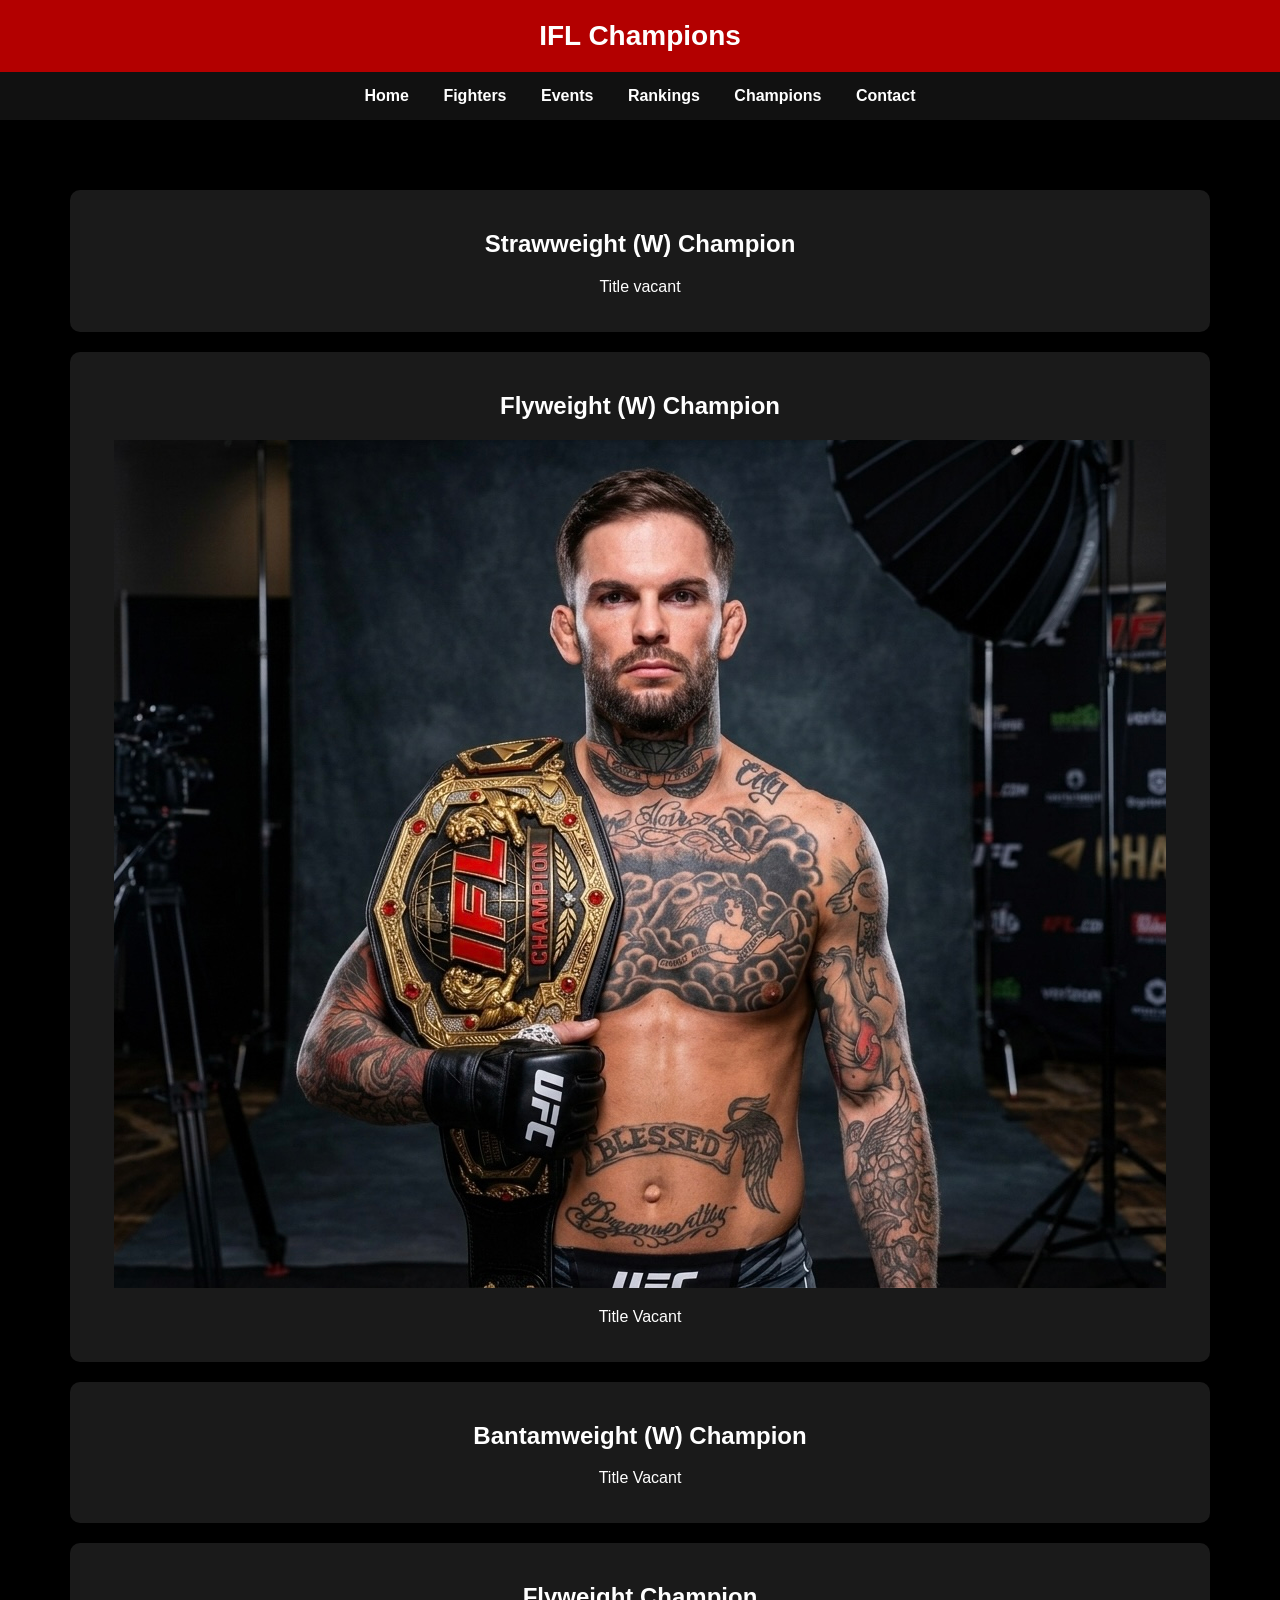
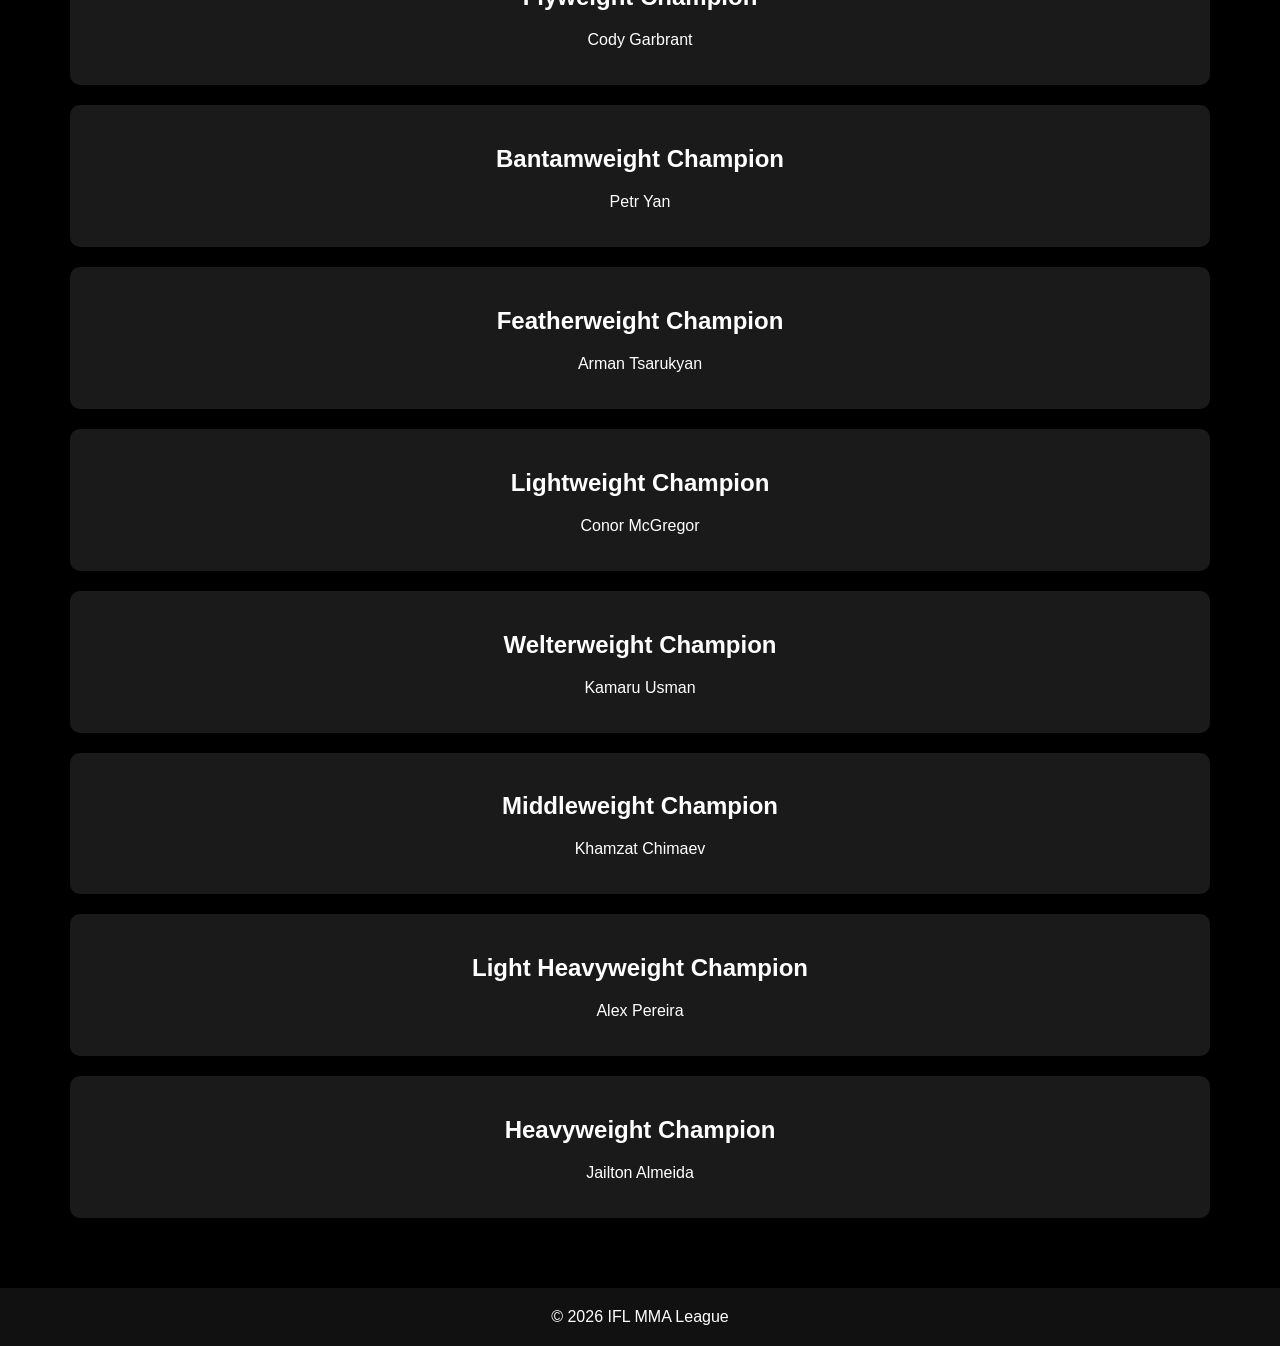
==== champions.html @ 28e75700 "Add champions page" ====
<!DOCTYPE html>
<html>
<head>
<title>Champions</title>
<link rel="stylesheet" href="style.css">
</head>
<body>

<header>IFL Champions</header>

<nav>
<a href="index.html">Home</a>
<a href="fighters.html">Fighters</a>
<a href="events.html">Events</a>
<a href="rankings.html">Rankings</a>
<a href="champions.html">Champions</a>
<a href="contact.html">Contact</a>
</nav>

<section>

<div class="card">
<h2>Strawweight (W) Champion</h2>
<p>Title vacant</p>
</div>

<div class="card">
<h2>Flyweight (W) Champion</h2>
<img src="cody.jpg">
<p>Title Vacant</p>
</div>
  
<div class="card">
<h2>Bantamweight (W) Champion</h2>
<p>Title Vacant</p>
</div>
  
<div class="card">
<h2>Flyweight Champion</h2>
<p>Cody Garbrant</p>
</div>
  
<div class="card">
<h2>Bantamweight Champion</h2>
<p>Petr Yan</p>
</div>
  
<div class="card">
<h2>Featherweight Champion</h2>
<p>Arman Tsarukyan</p>
</div>
  
<div class="card">
<h2>Lightweight Champion</h2>
<p>Conor McGregor</p>
</div>
  
<div class="card">
<h2>Welterweight Champion</h2>
<p>Kamaru Usman</p>
</div>
  
<div class="card">
<h2>Middleweight Champion</h2>
<p>Khamzat Chimaev</p>
</div>
  
<div class="card">
<h2>Light Heavyweight Champion</h2>
<p>Alex Pereira</p>
</div>
  
<div class="card">
<h2>Heavyweight Champion</h2>
<p>Jailton Almeida</p>
</div>

</section>

<footer>
© 2026 IFL MMA League
</footer>

</body>
</html>
---- style.css ----
body {
background-color: #000;
color: white;
font-family: Arial, sans-serif;
margin: 0;
}

header {
background: #b30000;
padding: 20px;
text-align: center;
font-size: 28px;
font-weight: bold;
}

nav {
background: #111;
padding: 15px;
text-align: center;
}

nav a {
color: white;
margin: 15px;
text-decoration: none;
font-weight: bold;
}

nav a:hover {
color: red;
}

section {
padding: 50px;
text-align: center;
}

.card {
background: #1a1a1a;
margin: 20px;
padding: 20px;
border-radius: 10px;
}

footer {
background: #111;
padding: 20px;
text-align: center;
}
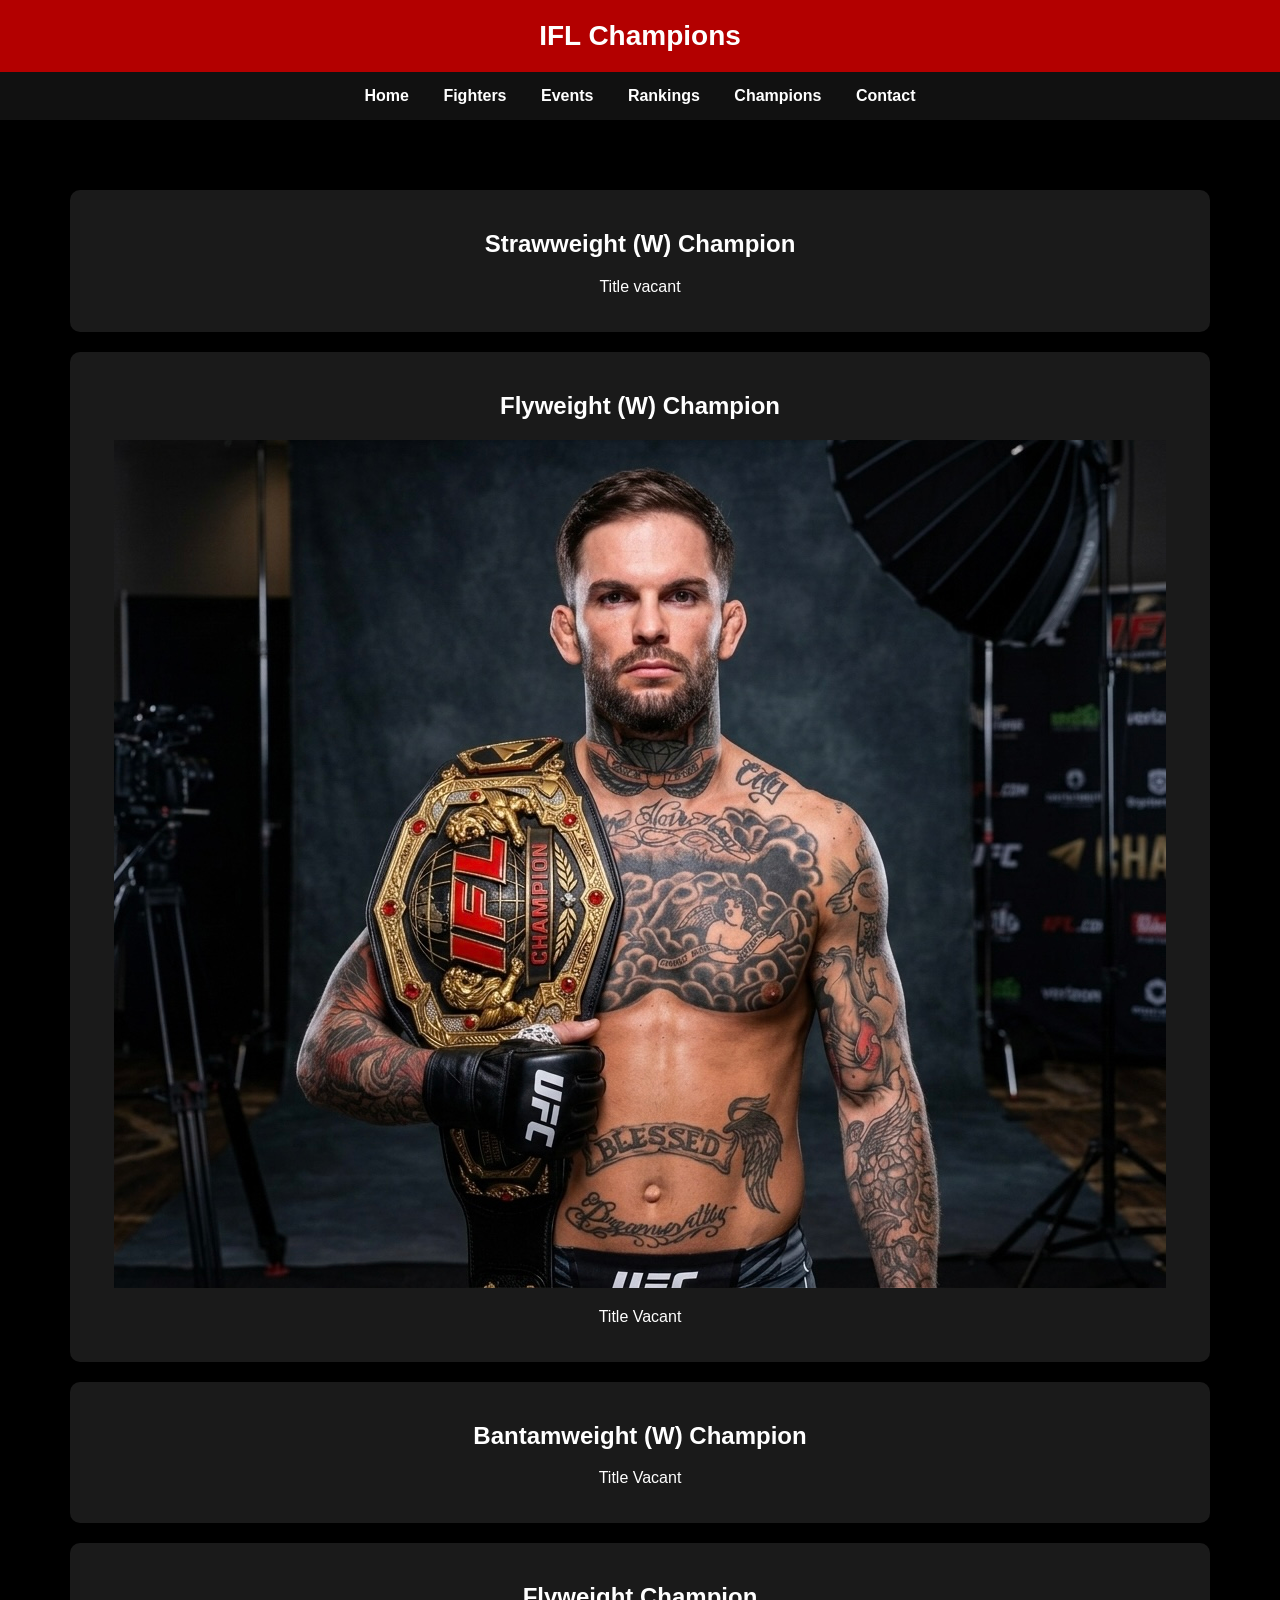
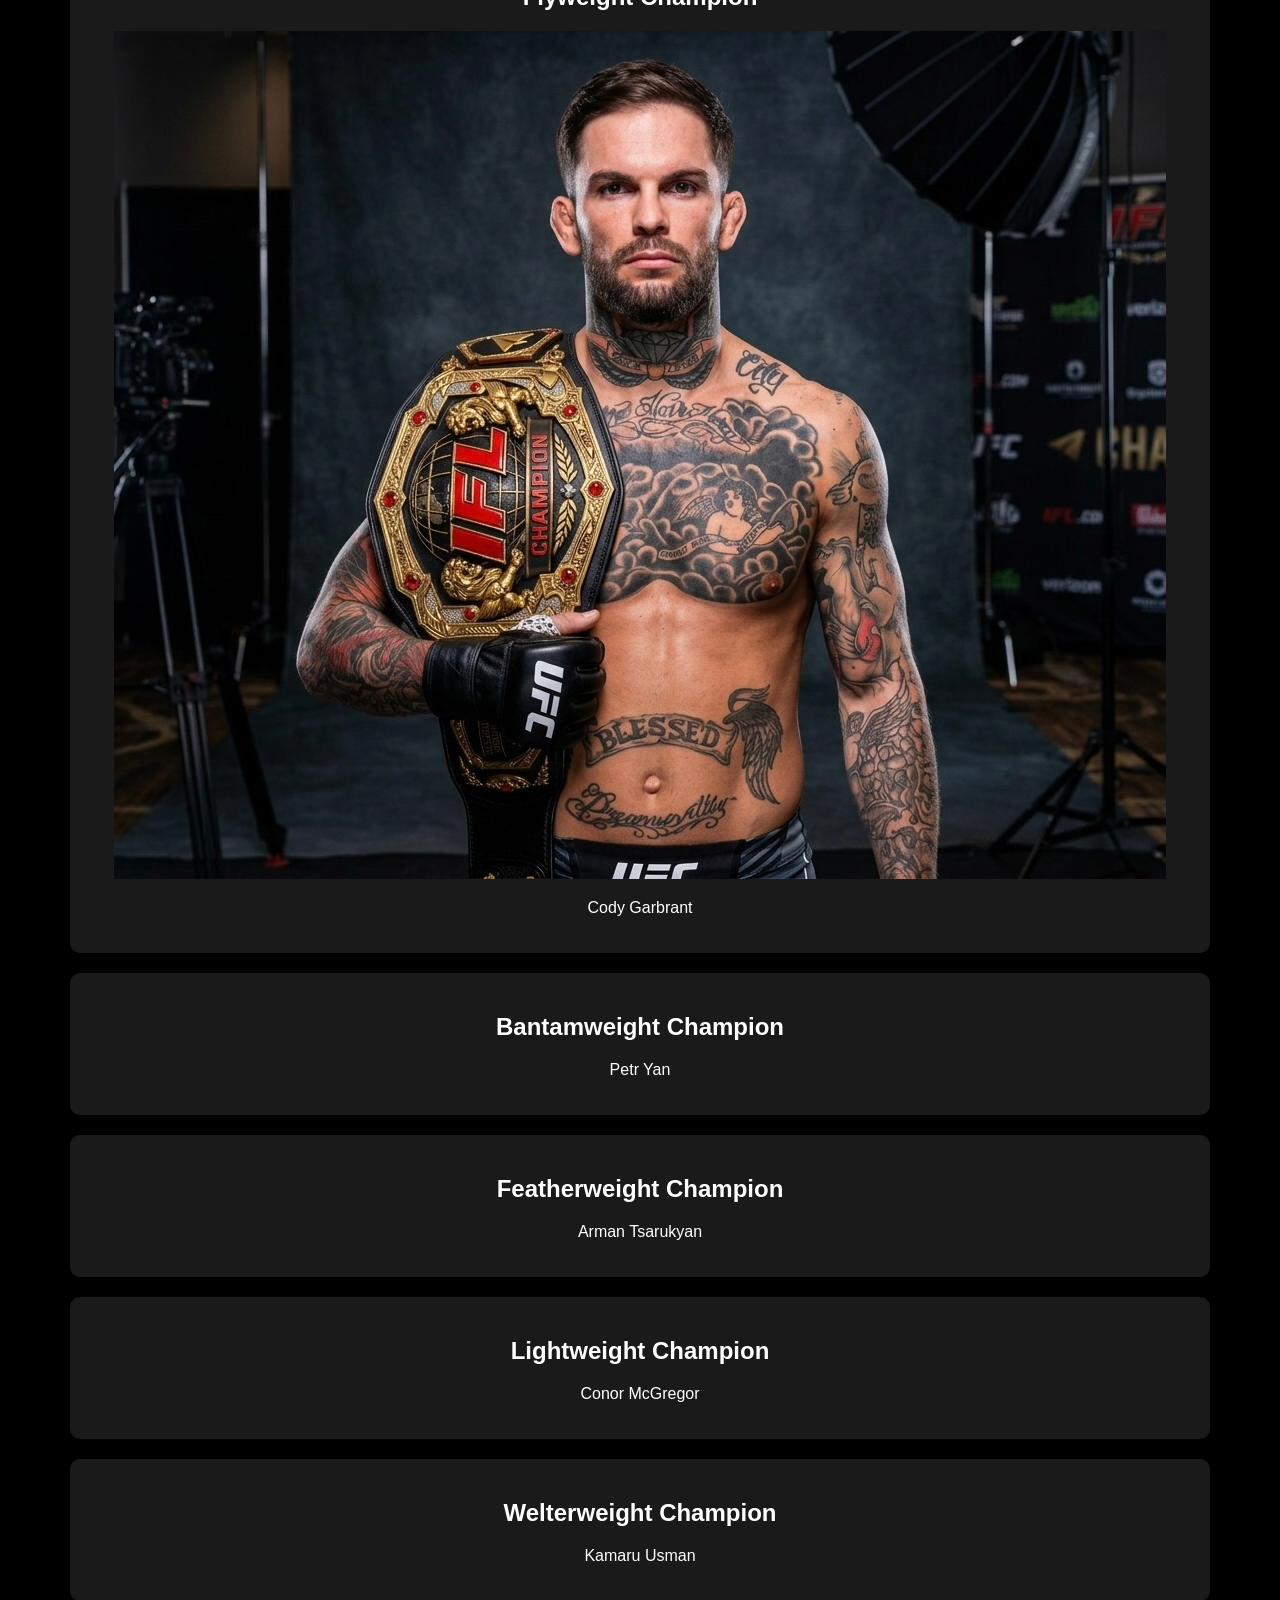
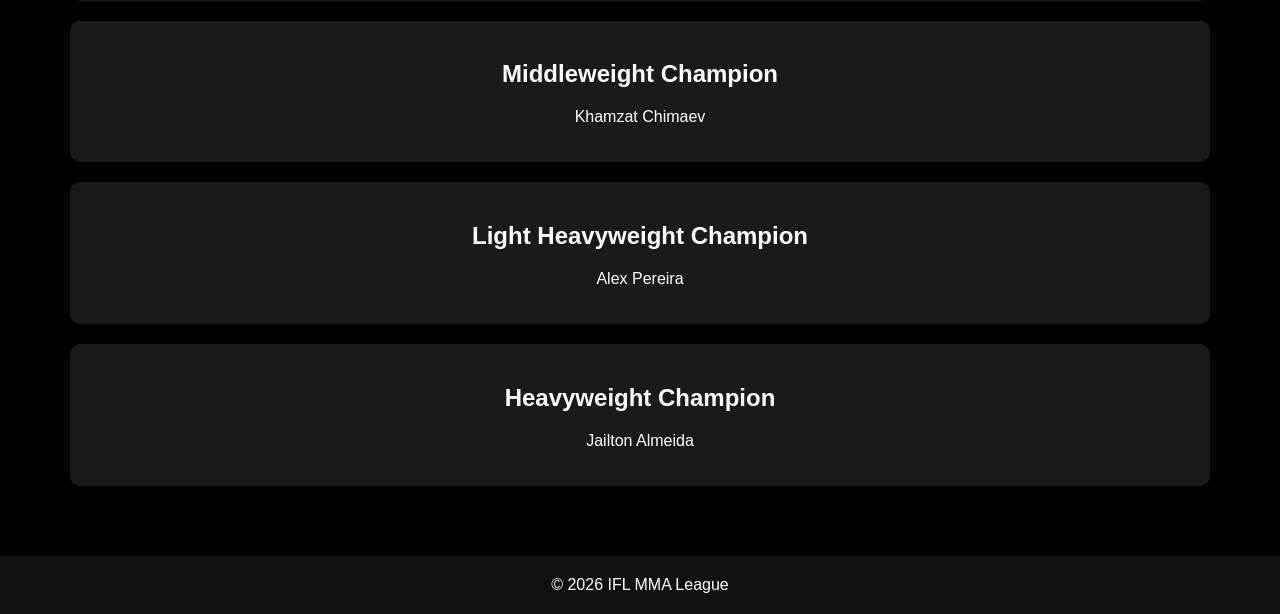
==== commit abe1de1e: "Add champions page" ====
--- a/champions.html
+++ b/champions.html
@@ -37,6 +37,7 @@
   
 <div class="card">
 <h2>Flyweight Champion</h2>
+<img src="cody.jpg">
 <p>Cody Garbrant</p>
 </div>
   
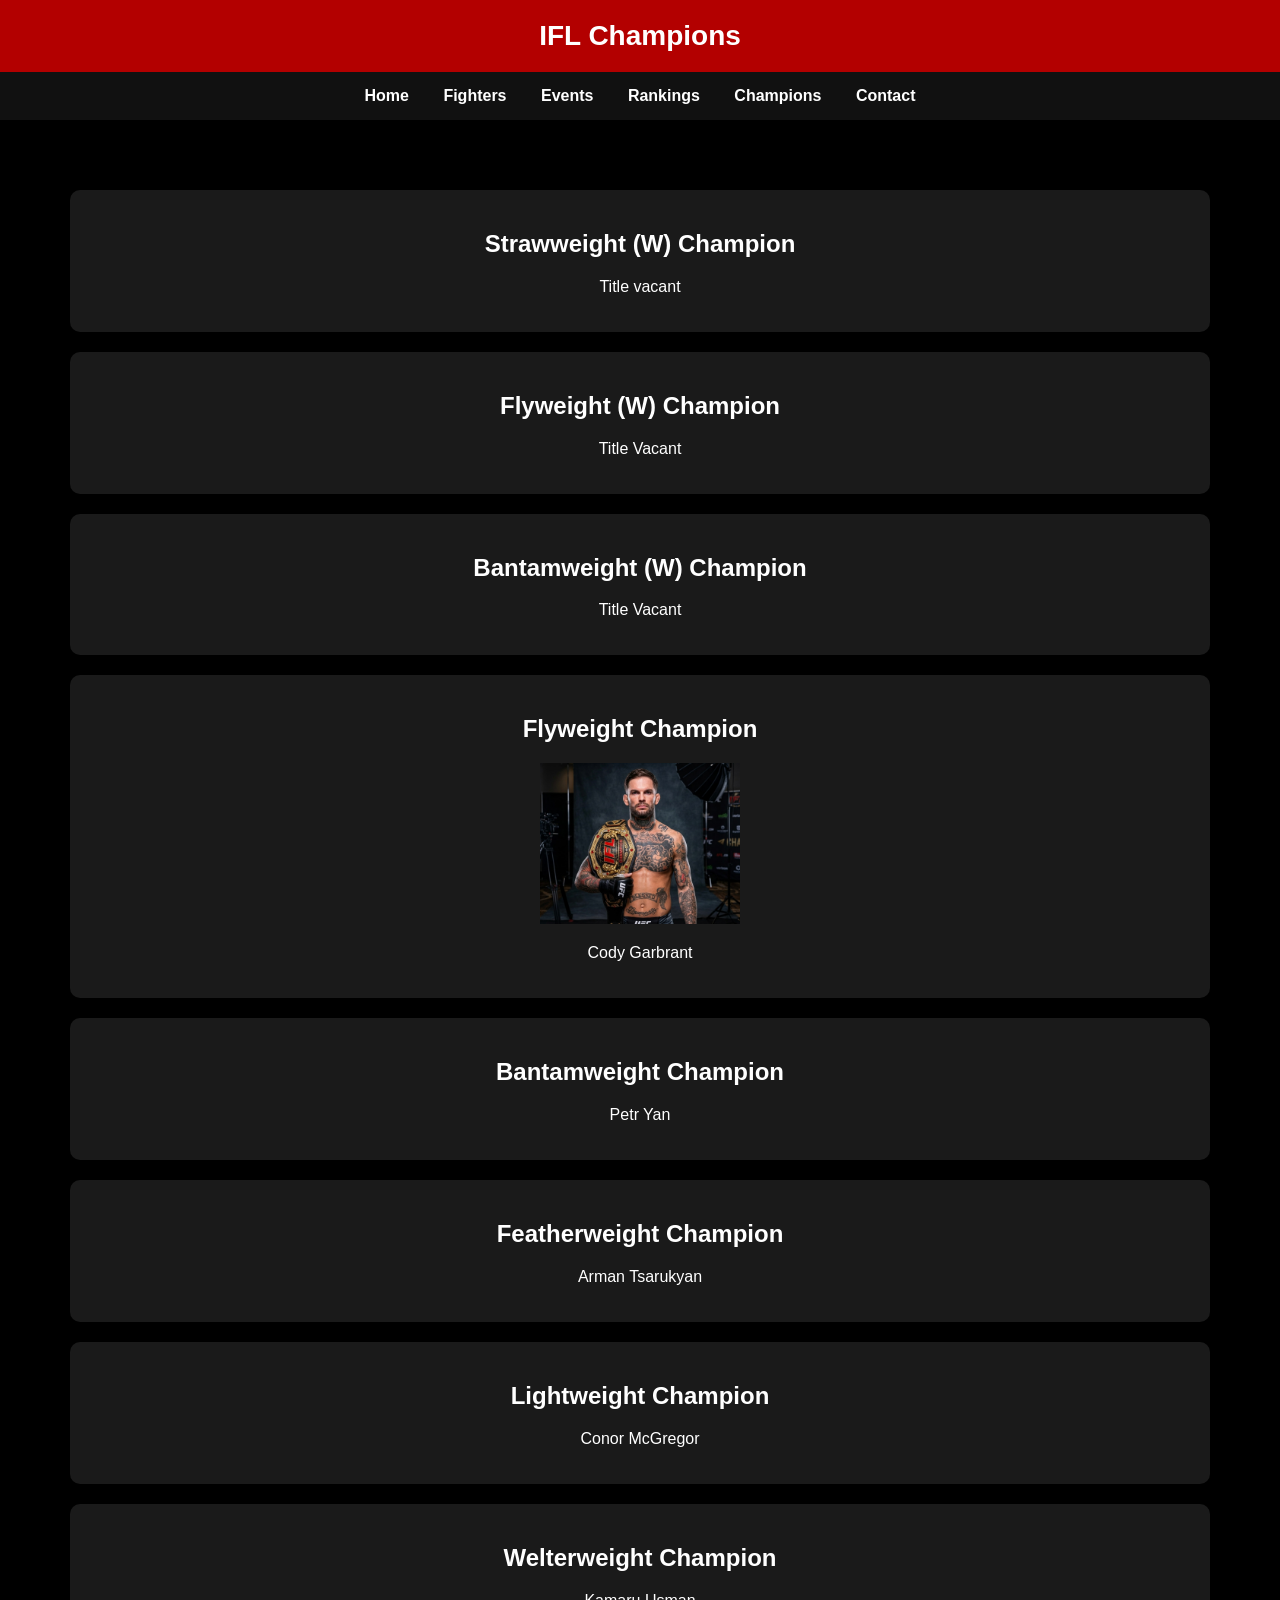
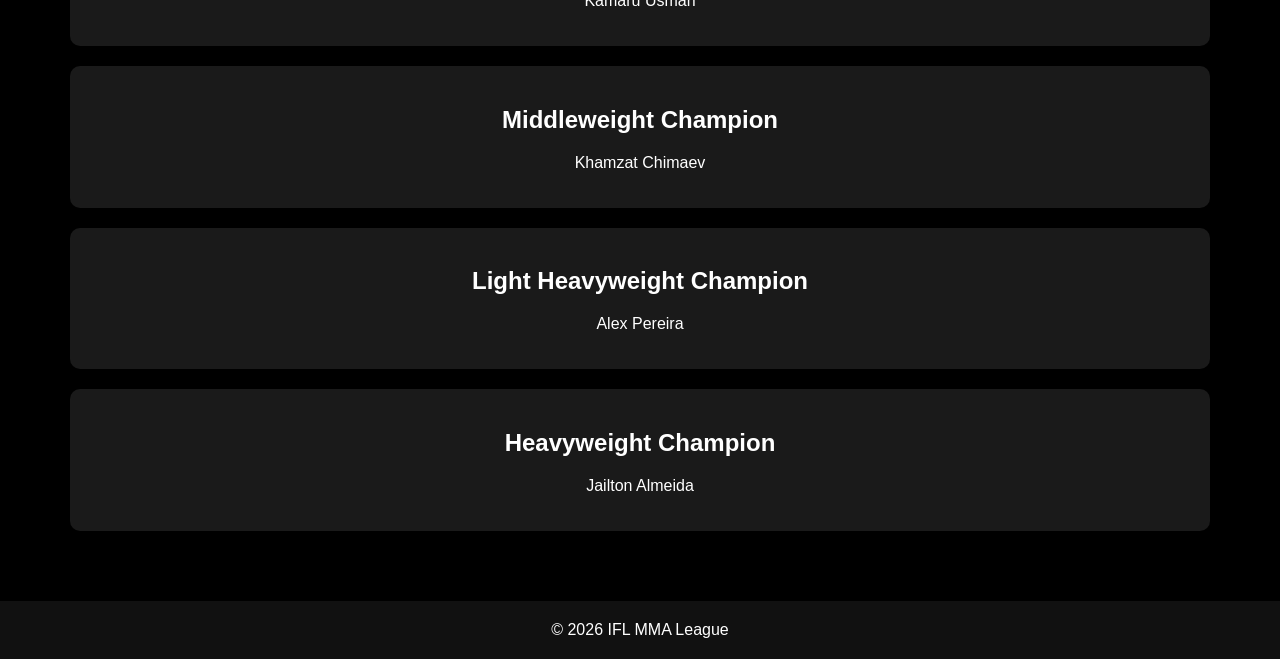
==== commit 8fee039a: "Add champions page" ====
--- a/champions.html
+++ b/champions.html
@@ -26,7 +26,6 @@
 
 <div class="card">
 <h2>Flyweight (W) Champion</h2>
-<img src="cody.jpg">
 <p>Title Vacant</p>
 </div>
   
@@ -37,7 +36,7 @@
   
 <div class="card">
 <h2>Flyweight Champion</h2>
-<img src="cody.jpg">
+<img src="cody.jpg" width="200">
 <p>Cody Garbrant</p>
 </div>
   
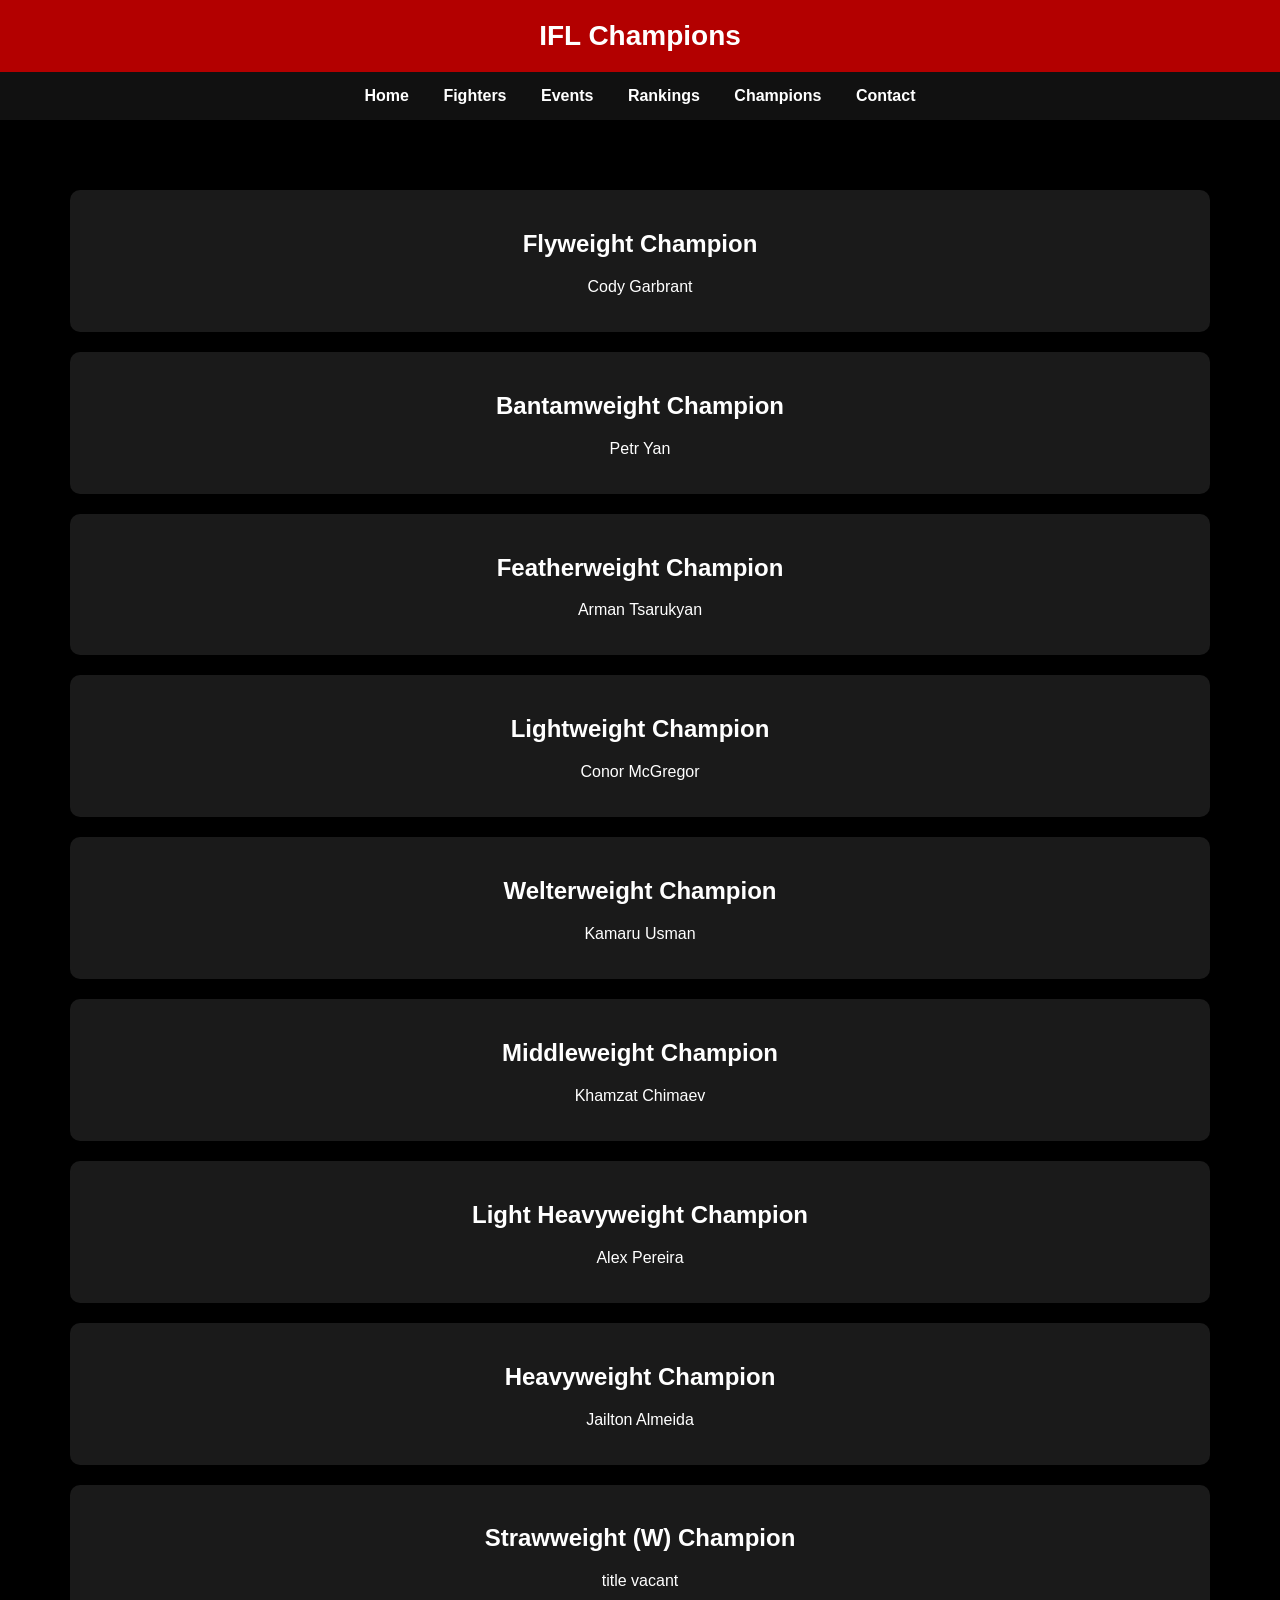
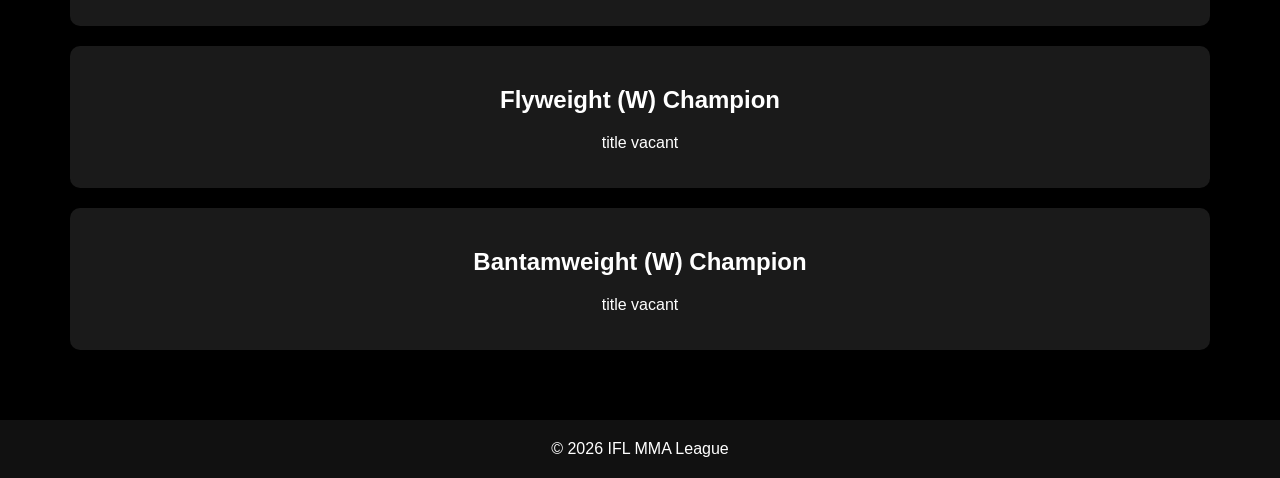
==== commit 12a371d1: "Add champions page" ====
--- a/champions.html
+++ b/champions.html
@@ -18,25 +18,9 @@
 </nav>
 
 <section>
-
-<div class="card">
-<h2>Strawweight (W) Champion</h2>
-<p>Title vacant</p>
-</div>
-
-<div class="card">
-<h2>Flyweight (W) Champion</h2>
-<p>Title Vacant</p>
-</div>
-  
-<div class="card">
-<h2>Bantamweight (W) Champion</h2>
-<p>Title Vacant</p>
-</div>
   
 <div class="card">
 <h2>Flyweight Champion</h2>
-<img src="cody.jpg" width="200">
 <p>Cody Garbrant</p>
 </div>
   
@@ -74,6 +58,21 @@
 <h2>Heavyweight Champion</h2>
 <p>Jailton Almeida</p>
 </div>
+  
+<div class="card">
+<h2>Strawweight (W) Champion</h2>
+<p>title vacant</p>
+</div>
+  
+<div class="card">
+<h2>Flyweight (W) Champion</h2>
+<p>title vacant</p>
+</div>
+  
+<div class="card">
+<h2>Bantamweight (W) Champion</h2>
+<p>title vacant</p>
+</div>
 
 </section>
 
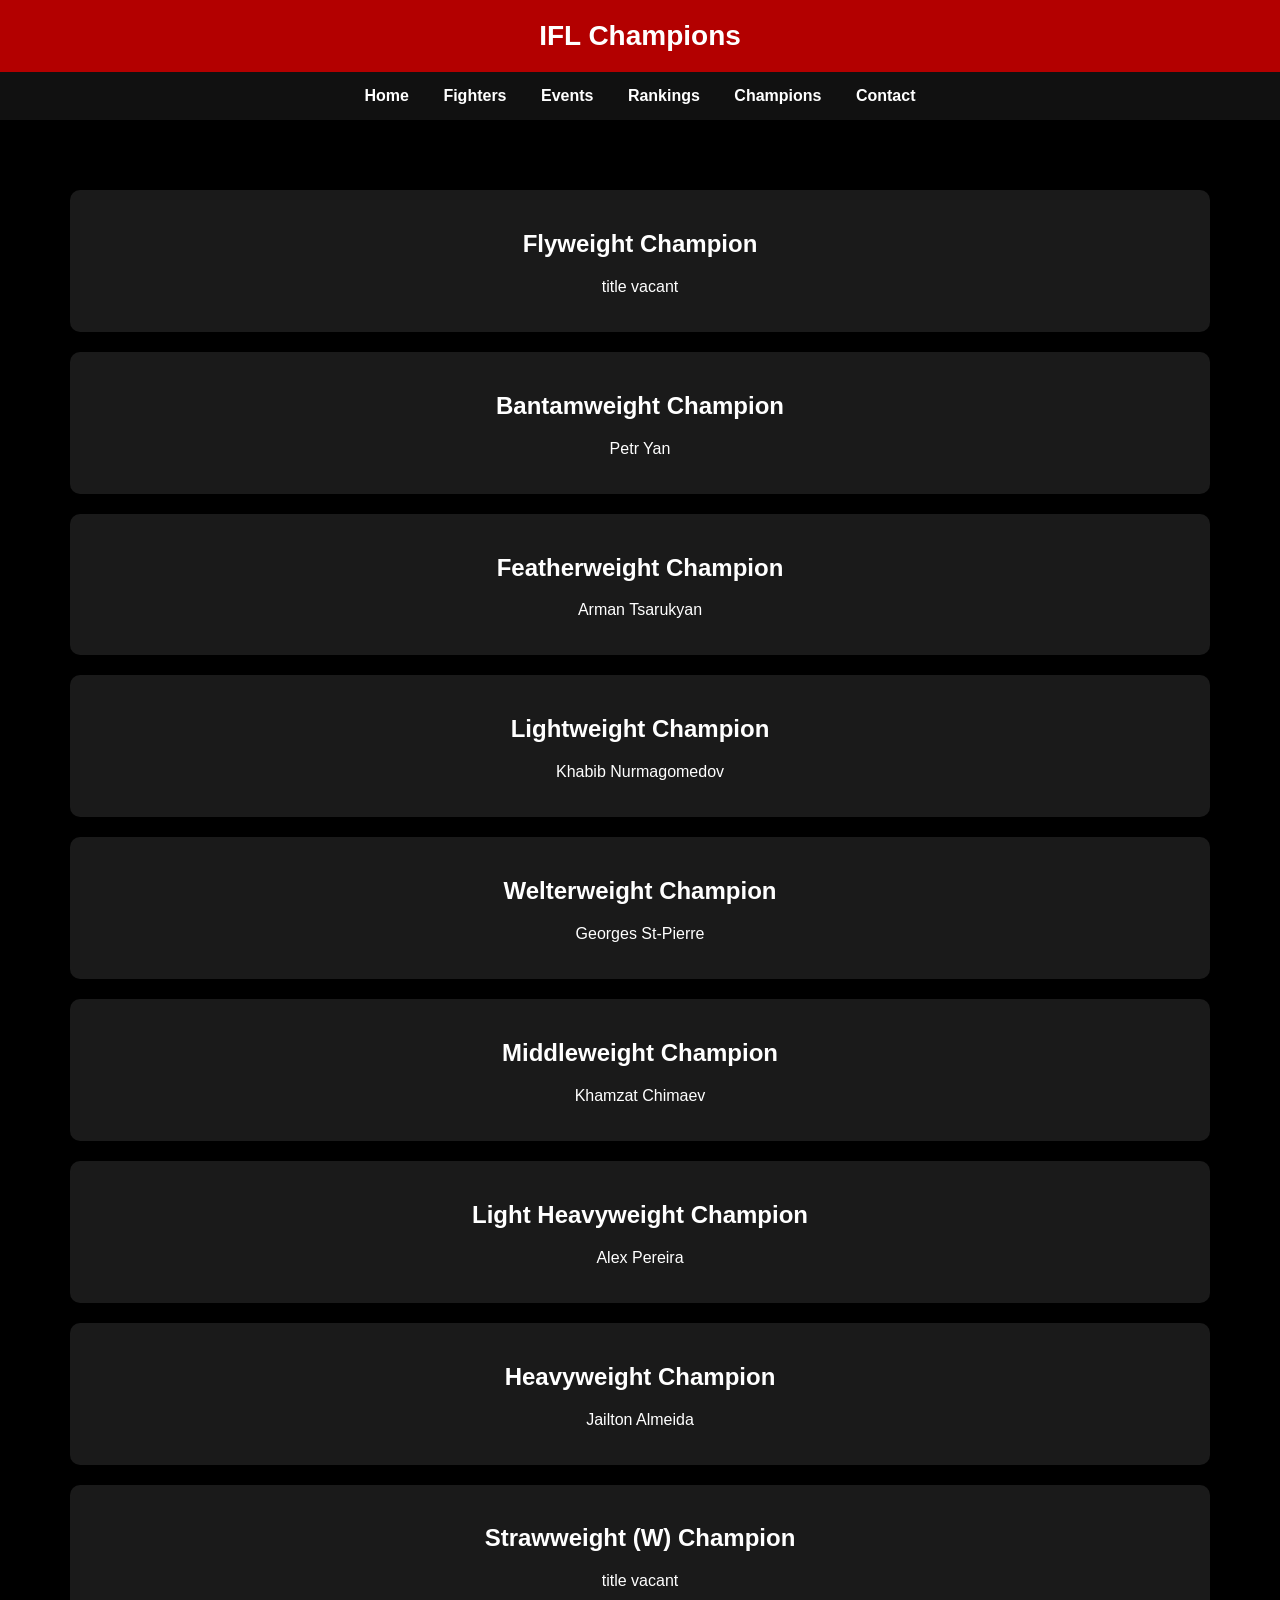
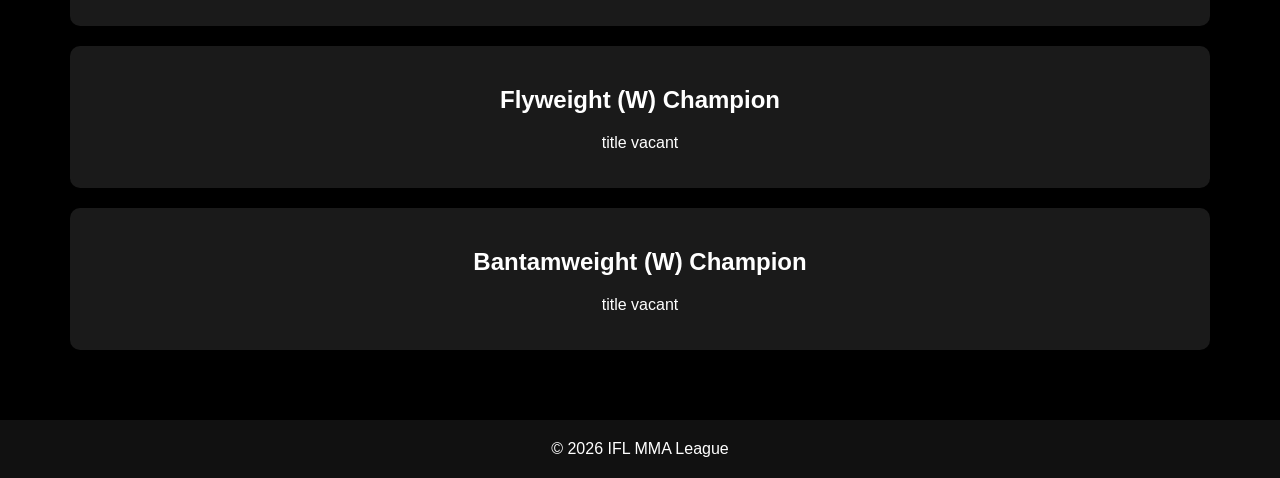
==== commit 8b55b3c9: "Add champions page" ====
--- a/champions.html
+++ b/champions.html
@@ -21,7 +21,7 @@
   
 <div class="card">
 <h2>Flyweight Champion</h2>
-<p>Cody Garbrant</p>
+<p>title vacant</p>
 </div>
   
 <div class="card">
@@ -36,12 +36,12 @@
   
 <div class="card">
 <h2>Lightweight Champion</h2>
-<p>Conor McGregor</p>
+<p>Khabib Nurmagomedov</p>
 </div>
   
 <div class="card">
 <h2>Welterweight Champion</h2>
-<p>Kamaru Usman</p>
+<p>Georges St-Pierre</p>
 </div>
   
 <div class="card">
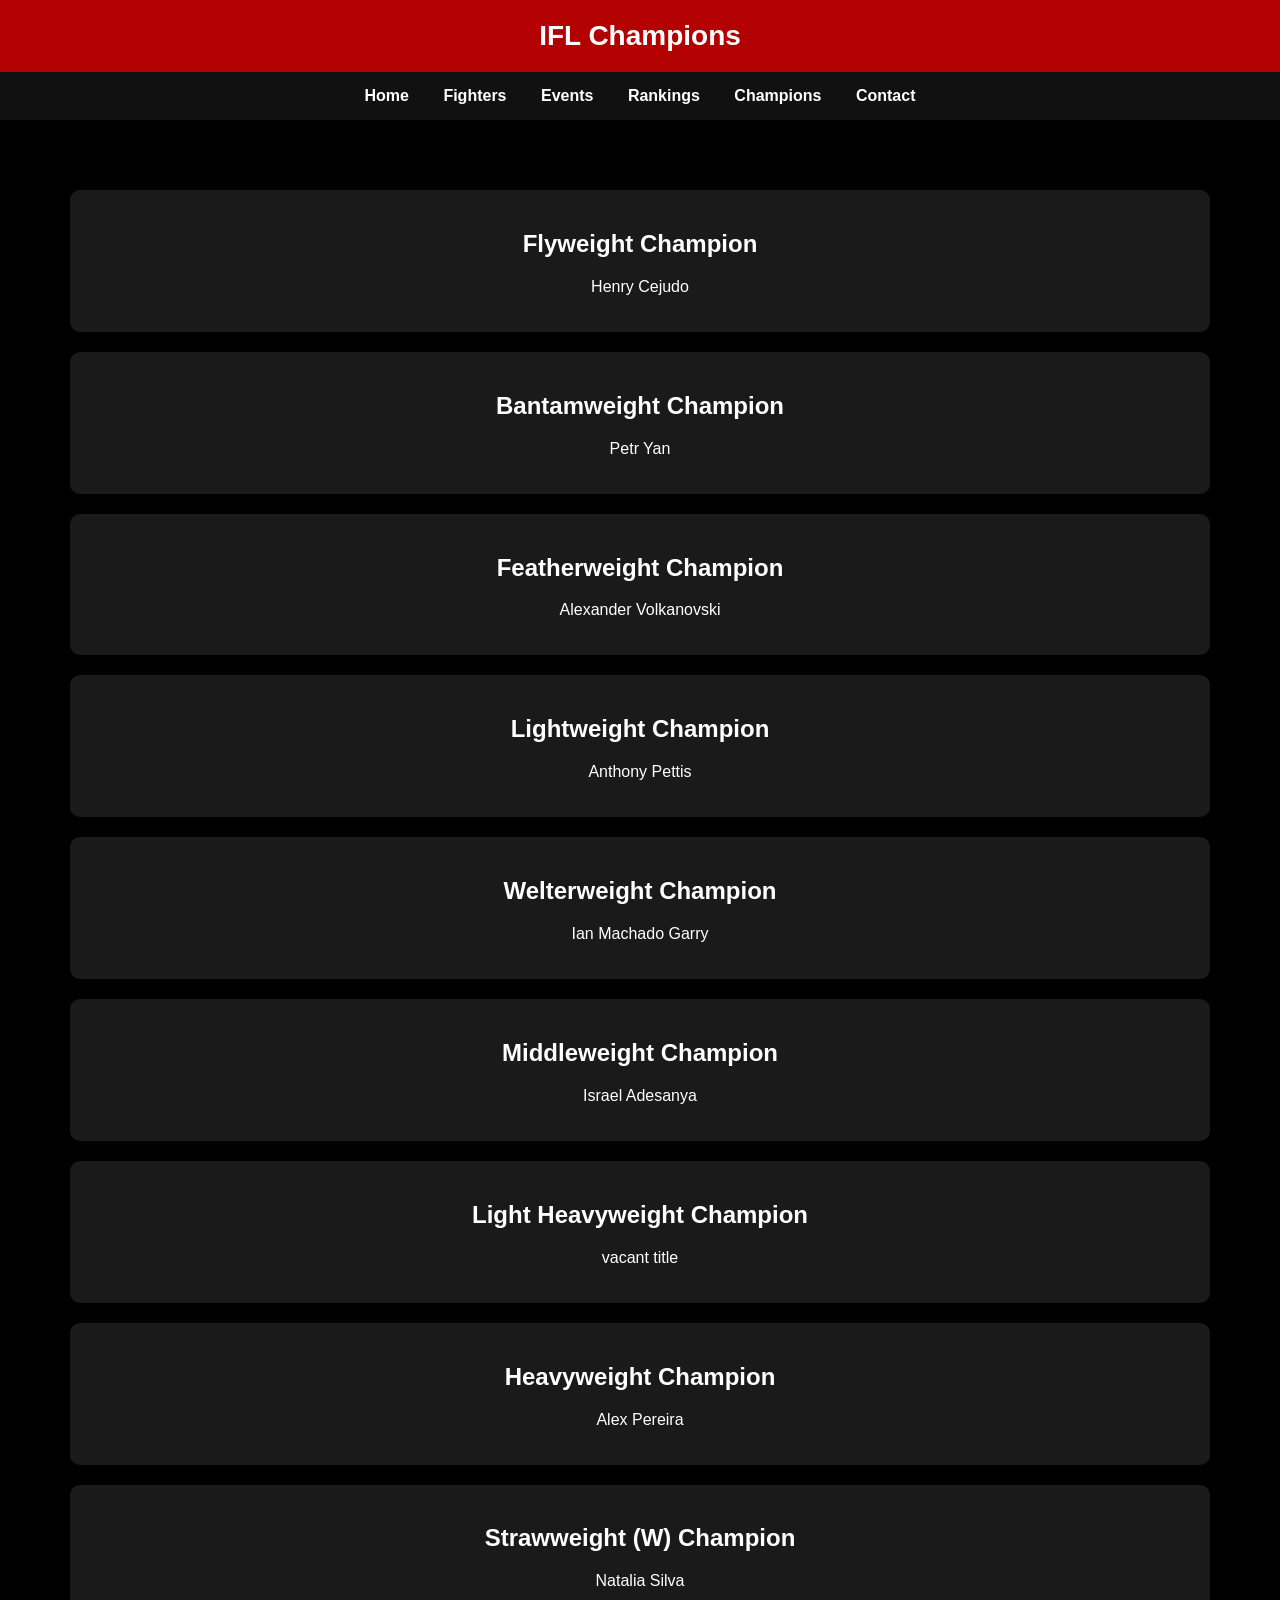
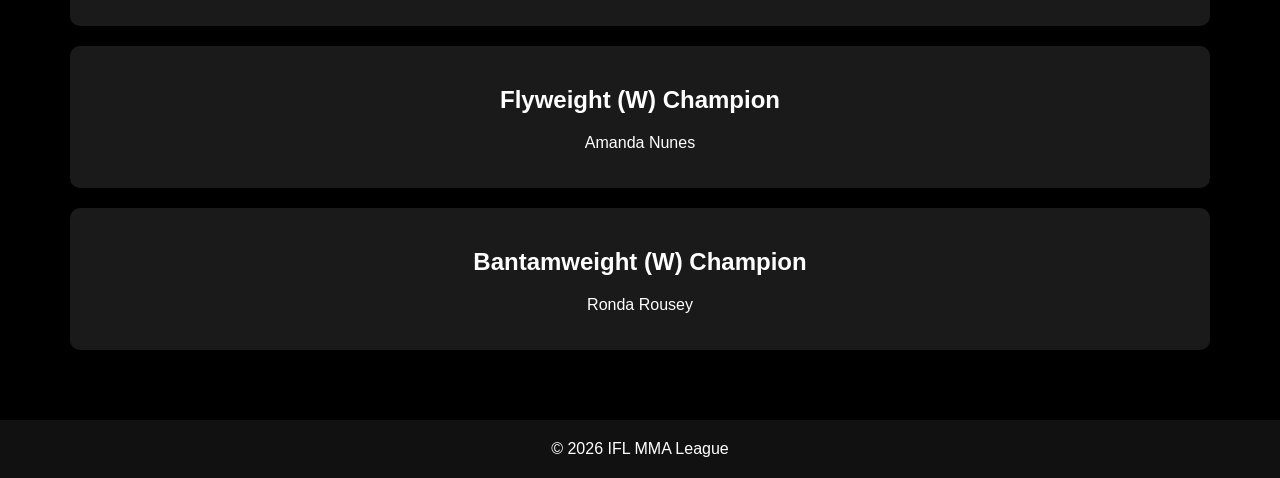
==== commit d53d863f: "Add champions page" ====
--- a/champions.html
+++ b/champions.html
@@ -21,7 +21,7 @@
   
 <div class="card">
 <h2>Flyweight Champion</h2>
-<p>title vacant</p>
+<p>Henry Cejudo</p>
 </div>
   
 <div class="card">
@@ -31,47 +31,47 @@
   
 <div class="card">
 <h2>Featherweight Champion</h2>
-<p>Arman Tsarukyan</p>
+<p>Alexander Volkanovski</p>
 </div>
   
 <div class="card">
 <h2>Lightweight Champion</h2>
-<p>Khabib Nurmagomedov</p>
+<p>Anthony Pettis</p>
 </div>
   
 <div class="card">
 <h2>Welterweight Champion</h2>
-<p>Georges St-Pierre</p>
+<p>Ian Machado Garry</p>
 </div>
   
 <div class="card">
 <h2>Middleweight Champion</h2>
-<p>Khamzat Chimaev</p>
+<p>Israel Adesanya</p>
 </div>
   
 <div class="card">
 <h2>Light Heavyweight Champion</h2>
+<p>vacant title</p>
+</div>
+  
+<div class="card">
+<h2>Heavyweight Champion</h2>
 <p>Alex Pereira</p>
 </div>
   
 <div class="card">
-<h2>Heavyweight Champion</h2>
-<p>Jailton Almeida</p>
-</div>
-  
-<div class="card">
 <h2>Strawweight (W) Champion</h2>
-<p>title vacant</p>
+<p>Natalia Silva</p>
 </div>
   
 <div class="card">
 <h2>Flyweight (W) Champion</h2>
-<p>title vacant</p>
+<p>Amanda Nunes</p>
 </div>
   
 <div class="card">
 <h2>Bantamweight (W) Champion</h2>
-<p>title vacant</p>
+<p>Ronda Rousey</p>
 </div>
 
 </section>
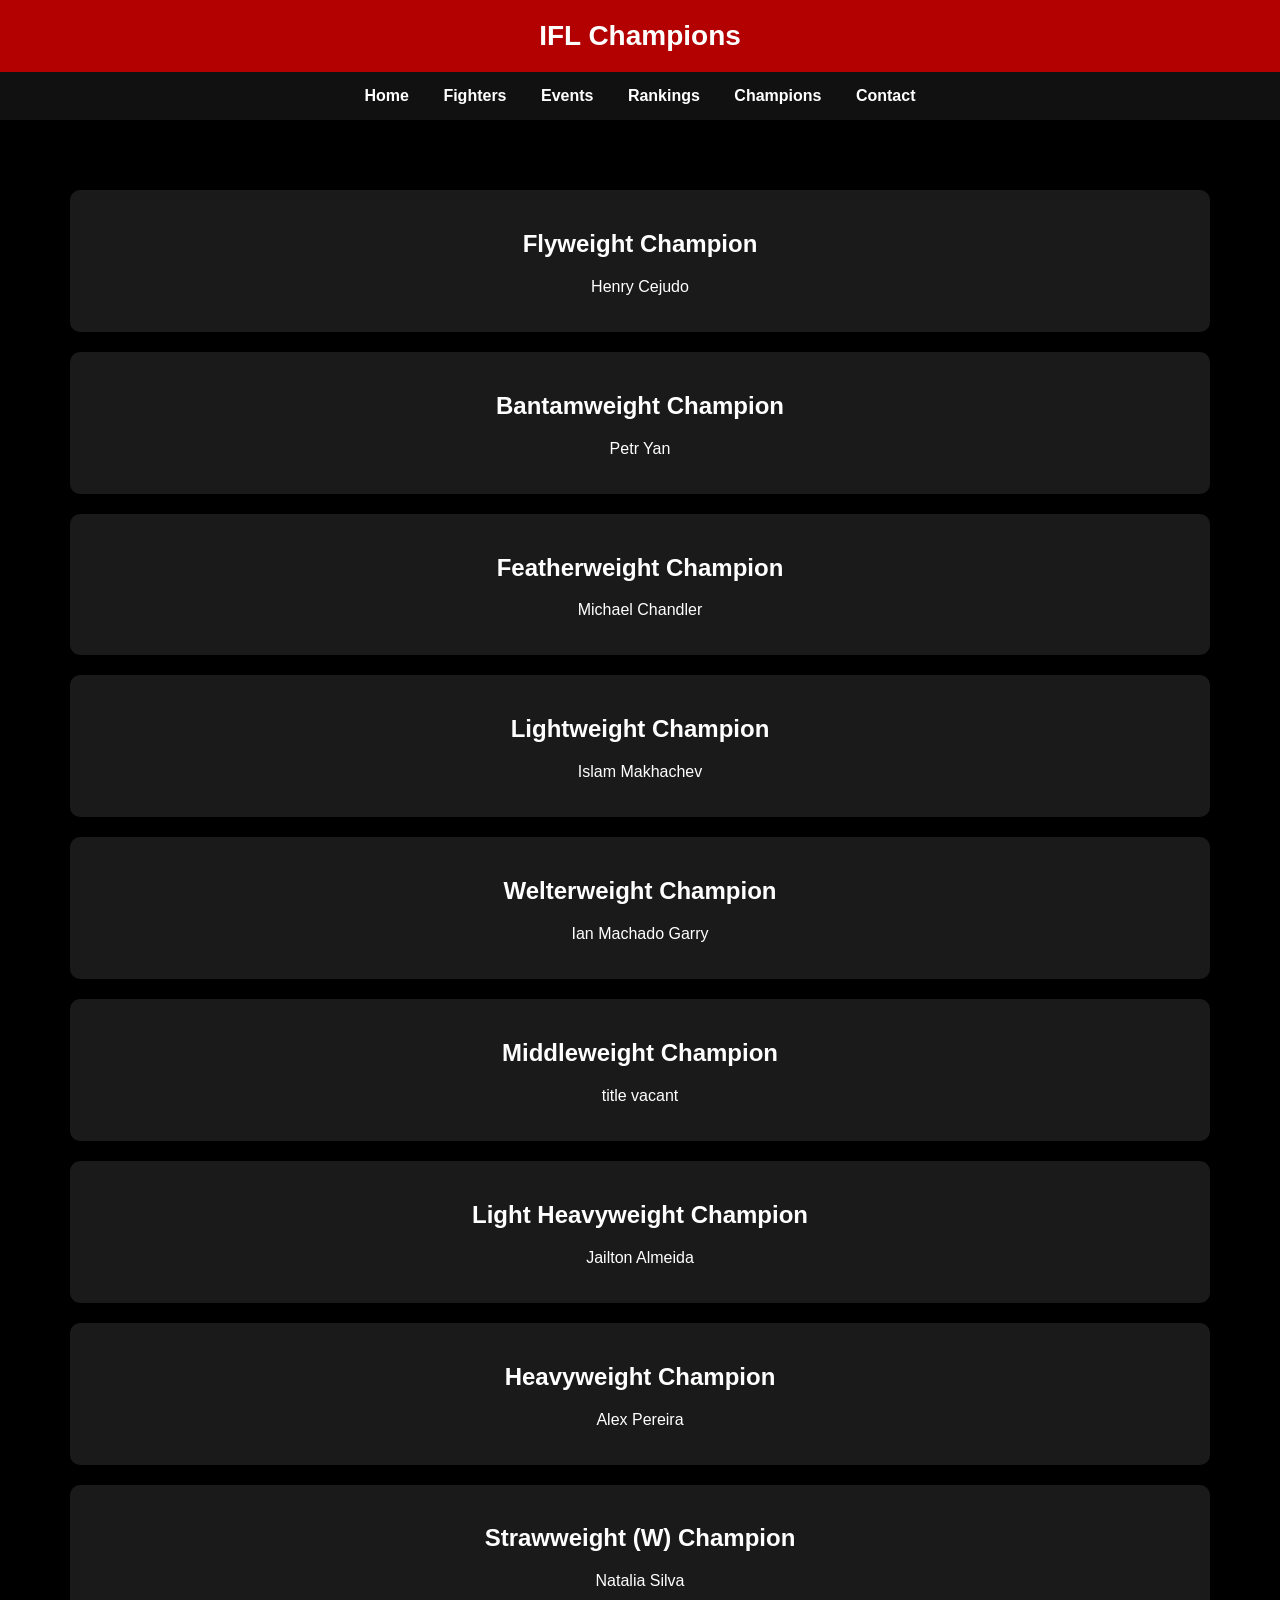
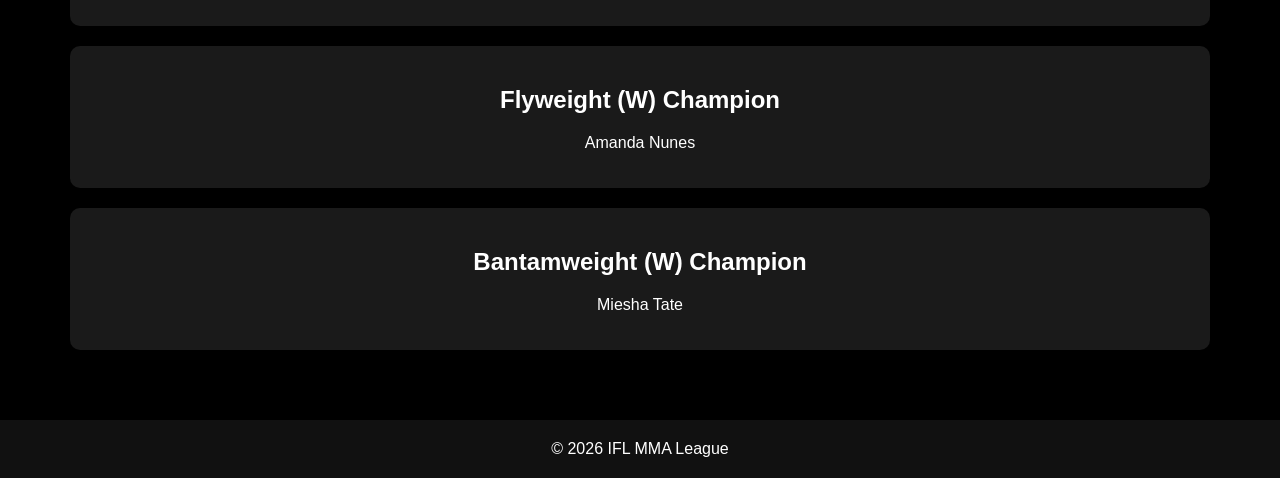
==== commit c11e6743: "Add champions page" ====
--- a/champions.html
+++ b/champions.html
@@ -31,12 +31,12 @@
   
 <div class="card">
 <h2>Featherweight Champion</h2>
-<p>Alexander Volkanovski</p>
+<p>Michael Chandler</p>
 </div>
   
 <div class="card">
 <h2>Lightweight Champion</h2>
-<p>Anthony Pettis</p>
+<p>Islam Makhachev</p>
 </div>
   
 <div class="card">
@@ -46,12 +46,12 @@
   
 <div class="card">
 <h2>Middleweight Champion</h2>
-<p>Israel Adesanya</p>
+<p>title vacant</p>
 </div>
   
 <div class="card">
 <h2>Light Heavyweight Champion</h2>
-<p>vacant title</p>
+<p>Jailton Almeida</p>
 </div>
   
 <div class="card">
@@ -71,7 +71,7 @@
   
 <div class="card">
 <h2>Bantamweight (W) Champion</h2>
-<p>Ronda Rousey</p>
+<p>Miesha Tate</p>
 </div>
 
 </section>
